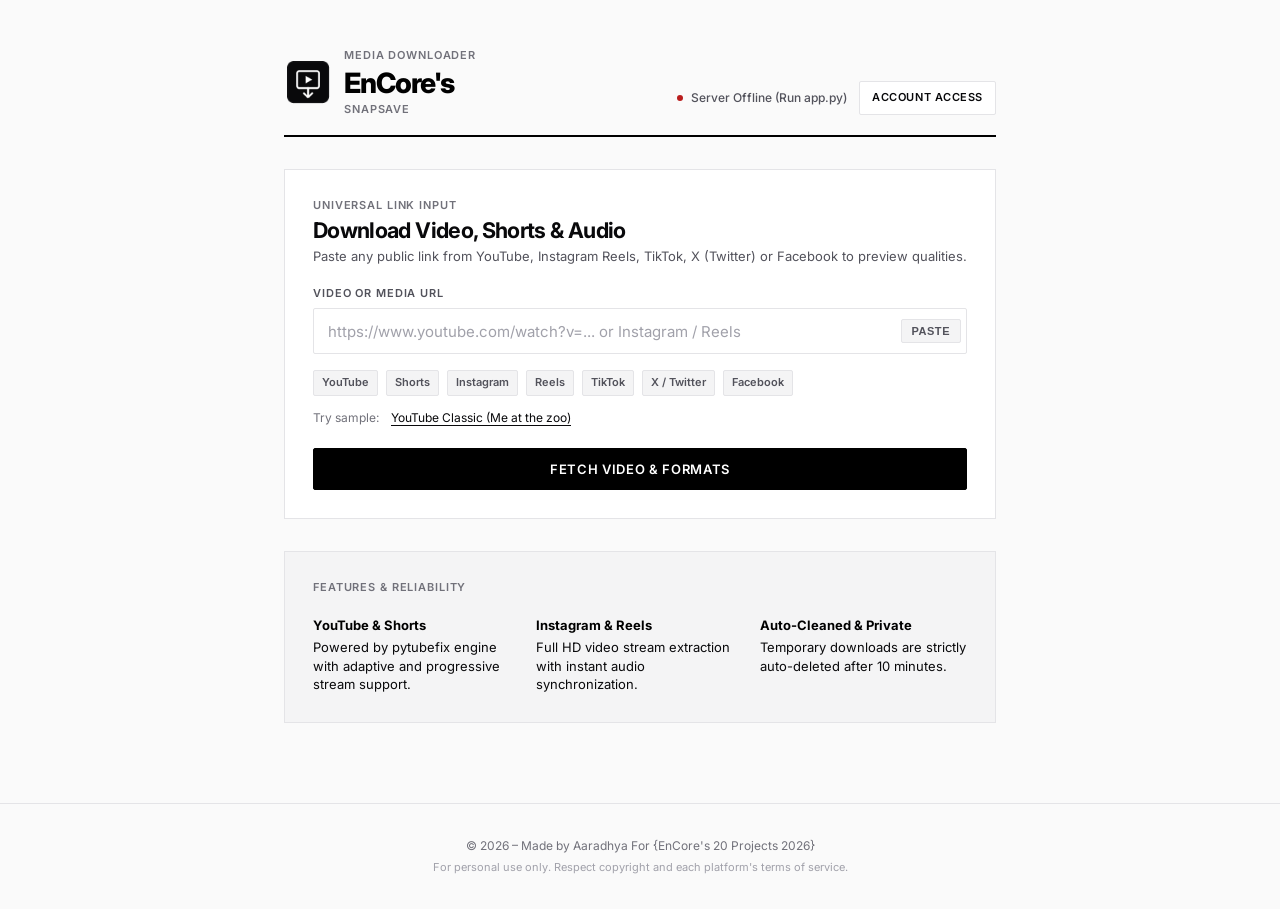
==== frontend/index.html @ 15126f47 "first commit added front and backend V1" ====
<!DOCTYPE html>
<html lang="en">

<head>
  <meta charset="UTF-8" />
  <meta name="viewport" content="width=device-width, initial-scale=1.0" />
  <meta name="description"
    content="EnCore's SnapSave — Universal high-speed video and audio downloader for YouTube, Shorts, Instagram, Reels, TikTok and more." />
  <title>EnCore's SnapSave — Media Video Downloader</title>

  <!-- Typography -->
  <link rel="preconnect" href="https://fonts.googleapis.com" />
  <link rel="preconnect" href="https://fonts.gstatic.com" crossorigin />
  <link href="https://fonts.googleapis.com/css2?family=Inter:wght@400;500;600;700;800&display=swap" rel="stylesheet" />

  <!-- Favicon -->
  <link rel="icon" type="image/png" href="logo/logo.png" />
  <link rel="apple-touch-icon" href="logo/logo.png" />

  <!-- Stylesheet -->
  <link rel="stylesheet" href="css/style.css" />
</head>

<body>
  <div class="app-container">

    <!-- Top Navigation Header -->
    <header class="app-header">
      <div class="brand-area">
        <div class="brand-brandmark">
          <img src="logo/logo.png" alt="EnCore's SnapSave Logo" class="app-logo" />
          <div class="brand-text">
            <div class="micro-label">Media Downloader</div>
            <h1 class="brand-title">EnCore's</h1>
            <h3 class="brand-subtitle">SnapSave</h3>
          </div>
        </div>
      </div>

      <div class="header-actions">
        <!-- Backend Status Pill -->
        <div id="backend-status" class="user-identity" title="FastAPI Backend Status">
          <span class="user-identity-dot" id="status-dot" style="background-color: var(--color-black);"></span>
          <span id="status-text">Checking Server...</span>
        </div>

        <!-- User / Auth Link -->
        <a href="login.html" id="auth-link" class="btn btn-secondary" style="font-size: 0.6875rem; padding: 0.4rem 0.75rem; min-height: 34px;">
          Account Access
        </a>
      </div>
    </header>

    <!-- Main URL Fetch Card -->
    <main class="editorial-card" id="url-card">
      <div style="display: flex; flex-direction: column; gap: 0.25rem;">
        <div class="micro-label">Universal Link Input</div>
        <h2 style="font-size: 1.35rem; font-weight: 700;">Download Video, Shorts &amp; Audio</h2>
        <p style="font-size: 0.8125rem; color: var(--text-secondary);">
          Paste any public link from YouTube, Instagram Reels, TikTok, X (Twitter) or Facebook to preview qualities.
        </p>
      </div>

      <!-- URL Input Group -->
      <form id="fetch-form" novalidate>
        <div class="form-group" style="margin-bottom: 0.75rem;">
          <label for="url-input" class="form-label">Video or Media URL</label>
          <div class="input-with-actions">
            <input
              type="url"
              id="url-input"
              name="url"
              class="form-input"
              placeholder="https://www.youtube.com/watch?v=... or Instagram / Reels"
              autocomplete="off"
              spellcheck="false"
              required
            />
            <div class="input-actions-inner">
              <button type="button" id="paste-btn" class="btn-inline" title="Paste from clipboard">
                Paste
              </button>
              <button type="button" id="clear-btn" class="btn-inline" title="Clear input" style="display: none;">
                Clear
              </button>
            </div>
          </div>
        </div>

        <!-- Supported Platform Chips -->
        <div class="platform-tags-wrapper" id="platform-tags">
          <span class="platform-badge" data-platform="youtube">YouTube</span>
          <span class="platform-badge" data-platform="shorts">Shorts</span>
          <span class="platform-badge" data-platform="instagram">Instagram</span>
          <span class="platform-badge" data-platform="reels">Reels</span>
          <span class="platform-badge" data-platform="tiktok">TikTok</span>
          <span class="platform-badge" data-platform="x">X / Twitter</span>
          <span class="platform-badge" data-platform="facebook">Facebook</span>
        </div>

        <!-- Quick Demo Links for Fast Testing -->
        <div class="quick-samples" style="margin-top: 0.75rem;">
          <span>Try sample:</span>
          <button type="button" class="sample-link-btn" data-url="https://www.youtube.com/watch?v=jNQXAC9IVRw">
            YouTube Classic (Me at the zoo)
          </button>
        </div>

        <!-- Fetch Button -->
        <div style="margin-top: 1.25rem;">
          <button type="submit" id="fetch-btn" class="btn btn-primary" style="width: 100%;">
            <span id="fetch-btn-text">Fetch Video &amp; Formats</span>
            <svg id="fetch-spinner" class="spin" style="display: none;" width="16" height="16" viewBox="0 0 24 24"
              fill="none" stroke="currentColor" stroke-width="2.5">
              <line x1="12" y1="2" x2="12" y2="6"></line>
              <line x1="12" y1="18" x2="12" y2="22"></line>
              <line x1="4.93" y1="4.93" x2="7.76" y2="7.76"></line>
              <line x1="16.24" y1="16.24" x2="19.07" y2="19.07"></line>
              <line x1="2" y1="12" x2="6" y2="12"></line>
              <line x1="18" y1="12" x2="22" y2="12"></line>
              <line x1="4.93" y1="19.07" x2="7.76" y2="16.24"></line>
              <line x1="16.24" y1="7.76" x2="19.07" y2="4.93"></line>
            </svg>
          </button>
        </div>
      </form>

      <!-- Inline Error Banner -->
      <div id="error-banner" class="alert-banner alert-banner-error" style="display: none;" role="alert">
        <div class="micro-label" style="color: var(--color-danger);">Extraction Error</div>
        <div id="error-message-text">Could not retrieve video details.</div>
      </div>
    </main>

    <!-- Video Preview & Format Selection Card (Appears after fetch) -->
    <section class="preview-container" id="preview-section" style="display: none;">
      <div style="display: flex; align-items: center; justify-content: space-between; border-bottom: 1px solid var(--border-color); padding-bottom: 0.75rem;">
        <div class="micro-label" id="preview-platform-tag">YouTube • Preview</div>
        <button type="button" id="close-preview-btn" class="btn-ghost" style="font-size: 0.6875rem;">
          Close &times;
        </button>
      </div>

      <!-- Media Meta Grid -->
      <div class="preview-media-grid">
        <div class="preview-thumb-box">
          <img id="preview-thumbnail-img" src="" alt="Video thumbnail preview" class="preview-thumbnail" />
          <span class="preview-duration-tag" id="preview-duration">00:00</span>
        </div>

        <div class="preview-meta">
          <h2 class="preview-title" id="preview-title">Video Title</h2>
          <div class="preview-author">
            <span class="micro-label">Creator:</span>
            <span id="preview-uploader" style="font-weight: 600; color: var(--text-primary);">Channel Name</span>
          </div>
          <div style="font-size: 0.75rem; color: var(--text-muted); margin-top: 0.25rem;">
            Engine: <span id="preview-engine" style="font-family: monospace;">pytubefix</span>
          </div>
        </div>
      </div>

      <!-- Format Filter Tabs & Quality Grid -->
      <div class="format-selection-group">
        <div style="display: flex; align-items: center; justify-content: space-between; flex-wrap: wrap; gap: 0.5rem;">
          <div class="micro-label">Choose Download Format &amp; Quality</div>
          <!-- Filter Buttons -->
          <div style="display: flex; gap: 0.35rem;" id="format-filter-tabs">
            <button type="button" class="btn-inline active" data-filter="all">All</button>
            <button type="button" class="btn-inline" data-filter="video">Video</button>
            <button type="button" class="btn-inline" data-filter="audio">Audio</button>
          </div>
        </div>

        <!-- Quality Cards Grid -->
        <div class="format-options-grid" id="format-grid">
          <!-- Dynamically populated -->
        </div>

        <!-- Download Action -->
        <div style="margin-top: 1rem; display: flex; flex-direction: column; gap: 0.75rem;">
          <button type="button" id="download-btn" class="btn btn-primary" style="width: 100%; min-height: 48px;">
            <span id="download-btn-text">Download Selected Media</span>
            <svg id="download-spinner" class="spin" style="display: none;" width="16" height="16" viewBox="0 0 24 24"
              fill="none" stroke="currentColor" stroke-width="2.5">
              <line x1="12" y1="2" x2="12" y2="6"></line>
              <line x1="12" y1="18" x2="12" y2="22"></line>
              <line x1="4.93" y1="4.93" x2="7.76" y2="7.76"></line>
              <line x1="16.24" y1="16.24" x2="19.07" y2="19.07"></line>
              <line x1="2" y1="12" x2="6" y2="12"></line>
              <line x1="18" y1="12" x2="22" y2="12"></line>
              <line x1="4.93" y1="19.07" x2="7.76" y2="16.24"></line>
              <line x1="16.24" y1="7.76" x2="19.07" y2="4.93"></line>
            </svg>
          </button>
        </div>

        <!-- Download Progress Container -->
        <div id="download-progress-box" class="progress-box" style="display: none;">
          <div class="progress-header">
            <span id="progress-status-label">Preparing download stream...</span>
            <span id="progress-percent-label">Processing</span>
          </div>
          <div class="progress-bar-track">
            <div id="progress-bar-fill" class="progress-bar-fill progress-bar-indeterminate"></div>
          </div>
          <div style="font-size: 0.6875rem; color: var(--text-muted);">
            Streams are processed on the server and downloaded directly to your device. Temporary storage is auto-purged.
          </div>
        </div>
      </div>
    </section>

    <!-- Guide / Feature Information Box -->
    <section class="editorial-card" style="background: var(--bg-subtle);">
      <div class="micro-label">Features &amp; Reliability</div>
      <div style="display: grid; grid-template-columns: repeat(auto-fit, minmax(200px, 1fr)); gap: 1rem; font-size: 0.8125rem;">
        <div>
          <strong style="display: block; margin-bottom: 0.2rem; color: var(--color-black);">YouTube &amp; Shorts</strong>
          Powered by pytubefix engine with adaptive and progressive stream support.
        </div>
        <div>
          <strong style="display: block; margin-bottom: 0.2rem; color: var(--color-black);">Instagram &amp; Reels</strong>
          Full HD video stream extraction with instant audio synchronization.
        </div>
        <div>
          <strong style="display: block; margin-bottom: 0.2rem; color: var(--color-black);">Auto-Cleaned &amp; Private</strong>
          Temporary downloads are strictly auto-deleted after 10 minutes.
        </div>
      </div>
    </section>

  </div>

  <!-- Site Footer -->
  <footer class="site-footer">
    <div>&copy; 2026 – Made by Aaradhya For {EnCore's 20 Projects 2026}</div>
    <div style="margin-top: 0.25rem; font-size: 0.6875rem; color: var(--text-faint);">
      For personal use only. Respect copyright and each platform's terms of service.
    </div>
  </footer>

  <!-- Toast Notification Box -->
  <div id="toast-container" class="toast-container" aria-live="polite"></div>

  <!-- Scripts -->
  <script src="js/api.js"></script>
  <script src="js/supabase-client.js"></script>
  <script src="js/script.js"></script>
</body>

</html>
---- frontend/css/style.css ----
/* ==========================================================================
   EnCore's SnapSave — Editorial Minimalist Design System
   Matches Aaradhya's DoYour To-Do Design Language
   ========================================================================== */

:root {
  --font-family: 'Inter', system-ui, -apple-system, BlinkMacSystemFont, 'Segoe UI', Roboto, sans-serif;

  /* Minimal Monochrome Color Palette */
  --bg-page: #fafafa;
  --bg-surface: #ffffff;
  --bg-subtle: #f4f4f5;
  --bg-muted: #e4e4e7;

  --border-color: #e4e4e7;
  --border-dark: #18181b;

  --text-primary: #09090b;
  --text-secondary: #52525b;
  --text-muted: #71717a;
  --text-faint: #a1a1aa;

  --color-black: #000000;
  --color-white: #ffffff;
  --color-danger: #b91c1c;
  --color-danger-bg: #fef2f2;
  --color-success: #15803d;
  --color-success-bg: #f0fdf4;

  --radius-xs: 2px;
  --radius-sm: 4px;
  --radius-md: 6px;

  --transition: 0.15s ease-in-out;
  --shadow-sm: 0 1px 2px rgba(0, 0, 0, 0.05);
  --shadow-md: 0 4px 12px rgba(0, 0, 0, 0.08);
}

/* Reset & Base */
*,
*::before,
*::after {
  box-sizing: border-box;
  margin: 0;
  padding: 0;
}

html {
  font-size: 16px;
  -webkit-text-size-adjust: 100%;
}

body {
  font-family: var(--font-family);
  background-color: var(--bg-page);
  color: var(--text-primary);
  line-height: 1.45;
  min-height: 100vh;
  display: flex;
  flex-direction: column;
  -webkit-font-smoothing: antialiased;
  -moz-osx-font-smoothing: grayscale;
}

/* Typography & Headings */
h1,
h2,
h3,
h4 {
  font-weight: 700;
  letter-spacing: -0.03em;
  color: var(--text-primary);
  line-height: 1.15;
}

/* Micro Labels (editorial style) */
.micro-label {
  font-size: 0.6875rem;
  font-weight: 600;
  text-transform: uppercase;
  letter-spacing: 0.08em;
  color: var(--text-muted);
}

/* Accessibility */
:focus-visible {
  outline: 2px solid var(--color-black);
  outline-offset: 2px;
}

.visually-hidden {
  position: absolute;
  clip-path: inset(50%);
  overflow: hidden;
  width: 1px;
  height: 1px;
  margin: -1px;
  padding: 0;
  border: 0;
  white-space: nowrap;
}

/* App Container for Main Page */
.app-container {
  width: 100%;
  max-width: 760px;
  margin: 0 auto;
  padding: 3rem 1.5rem 5rem;
  display: flex;
  flex-direction: column;
  gap: 2rem;
  flex: 1;
}

@media (max-width: 640px) {
  .app-container {
    padding: 1.5rem 1rem 3.5rem;
    gap: 1.5rem;
  }
}

/* Header & Nav */
.app-header {
  border-bottom: 2px solid var(--color-black);
  padding-bottom: 1.25rem;
  display: flex;
  align-items: flex-end;
  justify-content: space-between;
  flex-wrap: wrap;
  gap: 1rem;
}

.brand-area {
  display: flex;
  flex-direction: column;
  gap: 0.25rem;
}

.brand-brandmark {
  display: flex;
  align-items: center;
  gap: 0.75rem;
}

.brand-text {
  display: flex;
  flex-direction: column;
  gap: 0.2rem;
}

.app-logo {
  width: 48px;
  height: 48px;
  object-fit: contain;
  border-radius: var(--radius-sm);
  flex-shrink: 0;
}

.brand-title {
  font-size: 1.75rem;
  font-weight: 800;
  letter-spacing: -0.04em;
  color: var(--color-black);
}

.brand-subtitle {
  font-size: 0.6875rem;
  text-transform: uppercase;
  letter-spacing: 0.08em;
  font-weight: 600;
  color: var(--text-muted);
}

.header-actions {
  display: flex;
  align-items: center;
  gap: 0.75rem;
  flex-wrap: wrap;
}

.user-identity {
  display: inline-flex;
  align-items: center;
  gap: 0.5rem;
  font-size: 0.75rem;
  font-weight: 500;
  color: var(--text-secondary);
}

.user-identity-dot {
  width: 6px;
  height: 6px;
  border-radius: 50%;
  background-color: var(--color-black);
}

/* Flat High-Contrast Buttons */
.btn {
  font-family: inherit;
  font-size: 0.8125rem;
  font-weight: 600;
  text-transform: uppercase;
  letter-spacing: 0.05em;
  border-radius: var(--radius-xs);
  padding: 0.65rem 1rem;
  min-height: 42px;
  cursor: pointer;
  display: inline-flex;
  align-items: center;
  justify-content: center;
  gap: 0.5rem;
  transition: background var(--transition), color var(--transition), border-color var(--transition);
  text-decoration: none;
  touch-action: manipulation;
  border: 1px solid transparent;
  user-select: none;
}

@media (pointer: coarse) {
  .btn {
    min-height: 48px;
    padding: 0.75rem 1.25rem;
  }
}

.btn-primary {
  background: var(--color-black);
  color: var(--color-white);
  border-color: var(--color-black);
}

.btn-primary:hover:not(:disabled) {
  background: #27272a;
  border-color: #27272a;
}

.btn-secondary {
  background: var(--bg-surface);
  color: var(--text-primary);
  border-color: var(--border-color);
}

.btn-secondary:hover:not(:disabled) {
  border-color: var(--color-black);
}

.btn-ghost {
  background: transparent;
  color: var(--text-secondary);
  border: none;
  padding: 0.5rem 0.65rem;
}

.btn-ghost:hover:not(:disabled) {
  color: var(--color-black);
  background: var(--bg-subtle);
}

.btn-danger-text {
  background: transparent;
  color: var(--text-muted);
  border: none;
  font-size: 0.75rem;
  padding: 0.4rem 0.5rem;
}

.btn-danger-text:hover:not(:disabled) {
  color: var(--color-danger);
}

.btn:disabled {
  opacity: 0.35;
  cursor: not-allowed;
}

/* Forms & Inputs */
.form-group {
  display: flex;
  flex-direction: column;
  gap: 0.4rem;
  margin-bottom: 1.25rem;
}

.form-label {
  font-size: 0.6875rem;
  font-weight: 600;
  text-transform: uppercase;
  letter-spacing: 0.08em;
  color: var(--text-secondary);
}

.form-input {
  font-family: inherit;
  font-size: 0.9375rem;
  background: var(--bg-surface);
  border: 1px solid var(--border-color);
  border-radius: var(--radius-xs);
  padding: 0.75rem 0.85rem;
  color: var(--text-primary);
  width: 100%;
  min-height: 46px;
  transition: border-color var(--transition);
}

.form-input:focus {
  border-color: var(--color-black);
  outline: none;
}

.form-input::placeholder {
  color: var(--text-faint);
}

/* Input with inline actions */
.input-with-actions {
  position: relative;
  display: flex;
  align-items: center;
}

.input-with-actions .form-input {
  padding-right: 5.5rem;
}

.input-actions-inner {
  position: absolute;
  right: 0.4rem;
  display: flex;
  align-items: center;
  gap: 0.25rem;
}

.btn-inline {
  background: var(--bg-subtle);
  border: 1px solid var(--border-color);
  color: var(--text-secondary);
  font-size: 0.6875rem;
  padding: 0.3rem 0.6rem;
  border-radius: var(--radius-xs);
  cursor: pointer;
  font-weight: 600;
  text-transform: uppercase;
  letter-spacing: 0.05em;
  transition: all var(--transition);
}

.btn-inline:hover {
  background: var(--text-primary);
  color: var(--color-white);
  border-color: var(--text-primary);
}

/* Card Surface */
.editorial-card {
  background: var(--bg-surface);
  border: 1px solid var(--border-color);
  padding: 1.75rem;
  display: flex;
  flex-direction: column;
  gap: 1.25rem;
}

@media (max-width: 640px) {
  .editorial-card {
    padding: 1.25rem;
  }
}

/* Supported platform tags */
.platform-tags-wrapper {
  display: flex;
  align-items: center;
  gap: 0.5rem;
  flex-wrap: wrap;
  padding-top: 0.25rem;
}

.platform-badge {
  display: inline-flex;
  align-items: center;
  gap: 0.35rem;
  font-size: 0.6875rem;
  font-weight: 600;
  color: var(--text-secondary);
  background: var(--bg-subtle);
  padding: 0.25rem 0.5rem;
  border-radius: var(--radius-xs);
  border: 1px solid var(--border-color);
  user-select: none;
}

.platform-badge-highlight {
  background: var(--color-black);
  color: var(--color-white);
  border-color: var(--color-black);
}

/* Demo quick links */
.quick-samples {
  display: flex;
  align-items: center;
  gap: 0.5rem;
  flex-wrap: wrap;
  font-size: 0.75rem;
  color: var(--text-muted);
}

.sample-link-btn {
  background: none;
  border: none;
  color: var(--text-primary);
  font-family: inherit;
  font-size: 0.75rem;
  text-decoration: underline;
  text-underline-offset: 3px;
  cursor: pointer;
  padding: 0.15rem 0.25rem;
}

.sample-link-btn:hover {
  color: var(--color-black);
  font-weight: 600;
}

/* Video Preview Card */
.preview-container {
  border: 1px solid var(--border-dark);
  background: var(--bg-surface);
  padding: 1.5rem;
  display: flex;
  flex-direction: column;
  gap: 1.5rem;
  animation: fadeIn 0.25s ease-out;
}

@keyframes fadeIn {
  from {
    opacity: 0;
    transform: translateY(6px);
  }
  to {
    opacity: 1;
    transform: translateY(0);
  }
}

.preview-media-grid {
  display: grid;
  grid-template-columns: 200px 1fr;
  gap: 1.25rem;
  align-items: flex-start;
}

@media (max-width: 600px) {
  .preview-media-grid {
    grid-template-columns: 1fr;
  }
}

.preview-thumb-box {
  position: relative;
  width: 100%;
  aspect-ratio: 16 / 9;
  background: var(--bg-muted);
  overflow: hidden;
  border: 1px solid var(--border-color);
}

.preview-thumbnail {
  width: 100%;
  height: 100%;
  object-fit: cover;
  display: block;
}

.preview-duration-tag {
  position: absolute;
  bottom: 0.5rem;
  right: 0.5rem;
  background: rgba(0, 0, 0, 0.85);
  color: #ffffff;
  font-size: 0.6875rem;
  font-weight: 600;
  padding: 0.15rem 0.4rem;
  border-radius: var(--radius-xs);
  letter-spacing: 0.05em;
}

.preview-meta {
  display: flex;
  flex-direction: column;
  gap: 0.5rem;
}

.preview-title {
  font-size: 1.125rem;
  font-weight: 700;
  line-height: 1.35;
  color: var(--text-primary);
}

.preview-author {
  font-size: 0.8125rem;
  color: var(--text-secondary);
  display: flex;
  align-items: center;
  gap: 0.5rem;
}

/* Format & Quality Selection */
.format-selection-group {
  display: flex;
  flex-direction: column;
  gap: 0.75rem;
  border-top: 1px solid var(--border-color);
  padding-top: 1.25rem;
}

.format-options-grid {
  display: grid;
  grid-template-columns: repeat(auto-fill, minmax(180px, 1fr));
  gap: 0.65rem;
}

.format-card-option {
  position: relative;
  border: 1px solid var(--border-color);
  background: var(--bg-surface);
  padding: 0.75rem;
  border-radius: var(--radius-xs);
  cursor: pointer;
  display: flex;
  flex-direction: column;
  gap: 0.25rem;
  transition: all var(--transition);
}

.format-card-option:hover {
  border-color: var(--border-dark);
  background: var(--bg-subtle);
}

.format-card-option.is-selected {
  border-color: var(--color-black);
  background: var(--color-black);
  color: var(--color-white);
}

.format-card-option.is-selected .micro-label,
.format-card-option.is-selected .format-size-tag {
  color: var(--bg-muted);
}

.format-option-header {
  display: flex;
  align-items: center;
  justify-content: space-between;
}

.format-quality-name {
  font-size: 0.875rem;
  font-weight: 700;
}

.format-size-tag {
  font-size: 0.6875rem;
  font-weight: 500;
  color: var(--text-muted);
}

.format-note-text {
  font-size: 0.6875rem;
  opacity: 0.8;
}

/* Progress & Status states */
.progress-box {
  border: 1px solid var(--border-color);
  background: var(--bg-subtle);
  padding: 1.25rem;
  display: flex;
  flex-direction: column;
  gap: 0.75rem;
}

.progress-header {
  display: flex;
  align-items: center;
  justify-content: space-between;
  font-size: 0.8125rem;
  font-weight: 600;
}

.progress-bar-track {
  width: 100%;
  height: 6px;
  background: var(--border-color);
  border-radius: var(--radius-xs);
  overflow: hidden;
}

.progress-bar-fill {
  height: 100%;
  width: 0%;
  background: var(--color-black);
  transition: width 0.3s ease;
}

.progress-bar-indeterminate {
  width: 40%;
  animation: indeterminateBar 1.2s infinite ease-in-out;
}

@keyframes indeterminateBar {
  0% {
    transform: translateX(-100%);
  }
  100% {
    transform: translateX(350%);
  }
}

/* Alerts & Notices */
.alert-banner {
  border: 1px solid var(--color-black);
  background: var(--bg-surface);
  padding: 1rem;
  font-size: 0.8125rem;
  line-height: 1.5;
  display: flex;
  flex-direction: column;
  gap: 0.25rem;
}

.alert-banner-error {
  border-color: var(--color-danger);
  background: var(--color-danger-bg);
  color: var(--color-danger);
}

.alert-banner code {
  font-family: monospace;
  background: var(--bg-subtle);
  padding: 0.15rem 0.35rem;
  border-radius: 2px;
}

/* Minimal Toast */
.toast-container {
  position: fixed;
  bottom: 2rem;
  right: 2rem;
  display: flex;
  flex-direction: column;
  gap: 0.5rem;
  z-index: 1000;
  pointer-events: none;
}

.toast {
  background: var(--color-black);
  color: var(--color-white);
  padding: 0.75rem 1.25rem;
  font-size: 0.8125rem;
  font-weight: 500;
  border-radius: var(--radius-xs);
  box-shadow: 0 4px 12px rgba(0, 0, 0, 0.15);
  pointer-events: auto;
}

.toast.toast-error {
  background: var(--color-danger);
}

.toast.toast-success {
  background: var(--color-success);
}

/* Login Page Layout (Matches DoYour To-Do) */
.login-wrapper {
  display: flex;
  align-items: center;
  justify-content: center;
  flex: 1;
  padding: 2.5rem 1.5rem;
}

.login-card {
  width: 100%;
  max-width: 400px;
  display: flex;
  flex-direction: column;
  gap: 2rem;
}

.login-header {
  display: flex;
  flex-direction: column;
  gap: 0.5rem;
  border-bottom: 2px solid var(--color-black);
  padding-bottom: 1.5rem;
}

.login-logo {
  width: 44px;
  height: 44px;
  object-fit: contain;
  border-radius: var(--radius-sm);
  display: block;
  margin-bottom: 0.25rem;
}

.login-title {
  font-size: 2.25rem;
  font-weight: 800;
  letter-spacing: -0.04em;
  color: var(--color-black);
}

.login-subtitle {
  font-size: 0.875rem;
  color: var(--text-secondary);
  line-height: 1.5;
}

.login-form {
  display: flex;
  flex-direction: column;
  gap: 1.25rem;
}

.login-footer-info {
  font-size: 0.75rem;
  color: var(--text-muted);
  line-height: 1.5;
  border-top: 1px solid var(--border-color);
  padding-top: 1.25rem;
}

.spin {
  animation: spin 0.8s linear infinite;
}

@keyframes spin {
  from {
    transform: rotate(0deg);
  }
  to {
    transform: rotate(360deg);
  }
}

/* Site Footer */
.site-footer {
  text-align: center;
  font-size: 0.75rem;
  color: var(--text-muted);
  padding: 2rem 1rem;
  line-height: 1.6;
  margin-top: auto;
  border-top: 1px solid var(--border-color);
}

.site-footer a {
  color: var(--text-primary);
  text-decoration: underline;
}
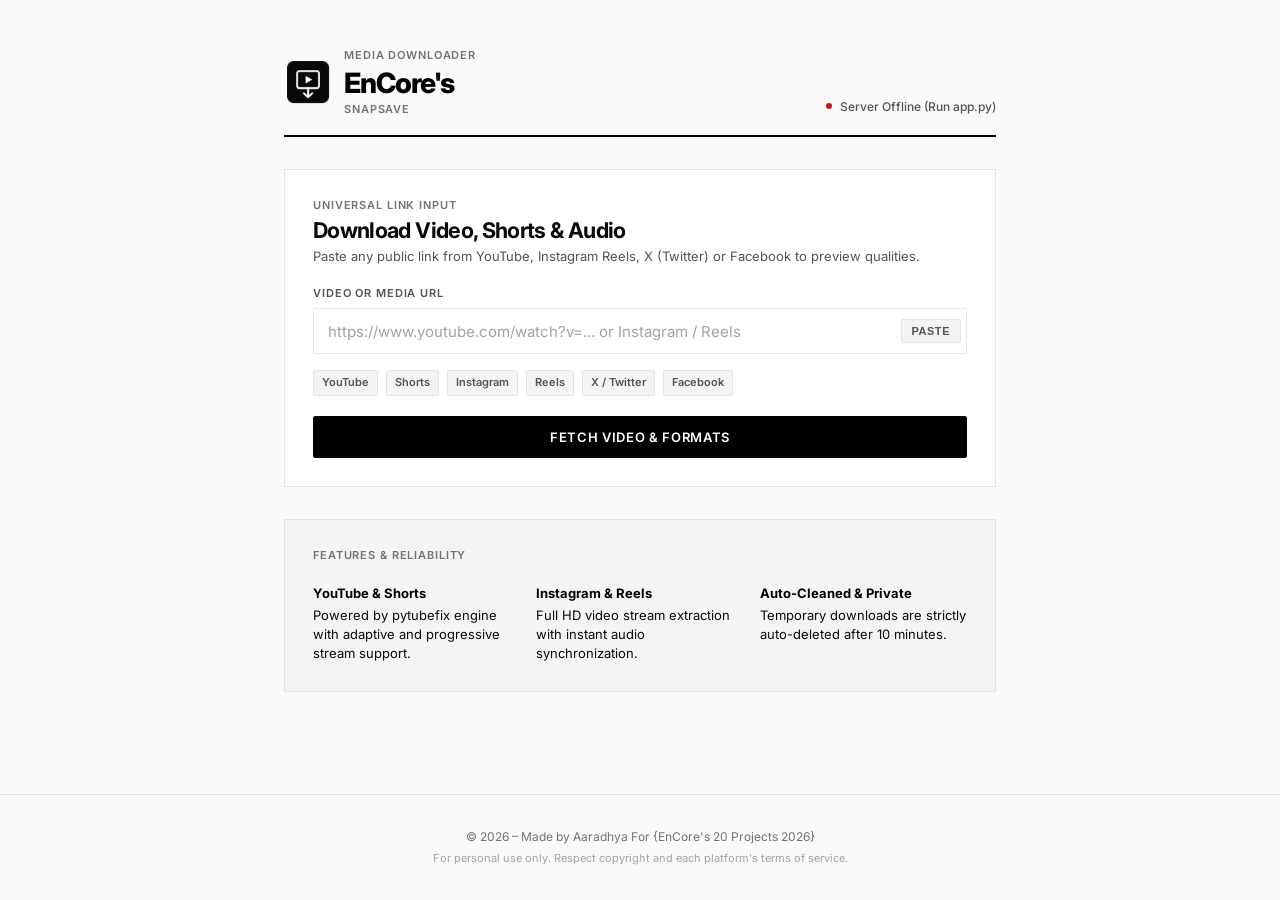
==== commit bb916dc2: "Updated Testing error and removed signin options" ====
--- a/frontend/index.html
+++ b/frontend/index.html
@@ -5,7 +5,7 @@
   <meta charset="UTF-8" />
   <meta name="viewport" content="width=device-width, initial-scale=1.0" />
   <meta name="description"
-    content="EnCore's SnapSave — Universal high-speed video and audio downloader for YouTube, Shorts, Instagram, Reels, TikTok and more." />
+    content="EnCore's SnapSave — Universal high-speed video and audio downloader for YouTube, Shorts, Instagram, Reels and more." />
   <title>EnCore's SnapSave — Media Video Downloader</title>
 
   <!-- Typography -->
@@ -43,11 +43,6 @@
           <span class="user-identity-dot" id="status-dot" style="background-color: var(--color-black);"></span>
           <span id="status-text">Checking Server...</span>
         </div>
-
-        <!-- User / Auth Link -->
-        <a href="login.html" id="auth-link" class="btn btn-secondary" style="font-size: 0.6875rem; padding: 0.4rem 0.75rem; min-height: 34px;">
-          Account Access
-        </a>
       </div>
     </header>
 
@@ -57,7 +52,7 @@
         <div class="micro-label">Universal Link Input</div>
         <h2 style="font-size: 1.35rem; font-weight: 700;">Download Video, Shorts &amp; Audio</h2>
         <p style="font-size: 0.8125rem; color: var(--text-secondary);">
-          Paste any public link from YouTube, Instagram Reels, TikTok, X (Twitter) or Facebook to preview qualities.
+          Paste any public link from YouTube, Instagram Reels, X (Twitter) or Facebook to preview qualities.
         </p>
       </div>
 
@@ -93,17 +88,8 @@
           <span class="platform-badge" data-platform="shorts">Shorts</span>
           <span class="platform-badge" data-platform="instagram">Instagram</span>
           <span class="platform-badge" data-platform="reels">Reels</span>
-          <span class="platform-badge" data-platform="tiktok">TikTok</span>
           <span class="platform-badge" data-platform="x">X / Twitter</span>
           <span class="platform-badge" data-platform="facebook">Facebook</span>
-        </div>
-
-        <!-- Quick Demo Links for Fast Testing -->
-        <div class="quick-samples" style="margin-top: 0.75rem;">
-          <span>Try sample:</span>
-          <button type="button" class="sample-link-btn" data-url="https://www.youtube.com/watch?v=jNQXAC9IVRw">
-            YouTube Classic (Me at the zoo)
-          </button>
         </div>
 
         <!-- Fetch Button -->
@@ -245,7 +231,6 @@
 
   <!-- Scripts -->
   <script src="js/api.js"></script>
-  <script src="js/supabase-client.js"></script>
   <script src="js/script.js"></script>
 </body>
 
--- a/frontend/css/style.css
+++ b/frontend/css/style.css
@@ -395,33 +395,6 @@
   border-color: var(--color-black);
 }
 
-/* Demo quick links */
-.quick-samples {
-  display: flex;
-  align-items: center;
-  gap: 0.5rem;
-  flex-wrap: wrap;
-  font-size: 0.75rem;
-  color: var(--text-muted);
-}
-
-.sample-link-btn {
-  background: none;
-  border: none;
-  color: var(--text-primary);
-  font-family: inherit;
-  font-size: 0.75rem;
-  text-decoration: underline;
-  text-underline-offset: 3px;
-  cursor: pointer;
-  padding: 0.15rem 0.25rem;
-}
-
-.sample-link-btn:hover {
-  color: var(--color-black);
-  font-weight: 600;
-}
-
 /* Video Preview Card */
 .preview-container {
   border: 1px solid var(--border-dark);
@@ -674,67 +647,6 @@
 
 .toast.toast-success {
   background: var(--color-success);
-}
-
-/* Login Page Layout (Matches DoYour To-Do) */
-.login-wrapper {
-  display: flex;
-  align-items: center;
-  justify-content: center;
-  flex: 1;
-  padding: 2.5rem 1.5rem;
-}
-
-.login-card {
-  width: 100%;
-  max-width: 400px;
-  display: flex;
-  flex-direction: column;
-  gap: 2rem;
-}
-
-.login-header {
-  display: flex;
-  flex-direction: column;
-  gap: 0.5rem;
-  border-bottom: 2px solid var(--color-black);
-  padding-bottom: 1.5rem;
-}
-
-.login-logo {
-  width: 44px;
-  height: 44px;
-  object-fit: contain;
-  border-radius: var(--radius-sm);
-  display: block;
-  margin-bottom: 0.25rem;
-}
-
-.login-title {
-  font-size: 2.25rem;
-  font-weight: 800;
-  letter-spacing: -0.04em;
-  color: var(--color-black);
-}
-
-.login-subtitle {
-  font-size: 0.875rem;
-  color: var(--text-secondary);
-  line-height: 1.5;
-}
-
-.login-form {
-  display: flex;
-  flex-direction: column;
-  gap: 1.25rem;
-}
-
-.login-footer-info {
-  font-size: 0.75rem;
-  color: var(--text-muted);
-  line-height: 1.5;
-  border-top: 1px solid var(--border-color);
-  padding-top: 1.25rem;
 }
 
 .spin {
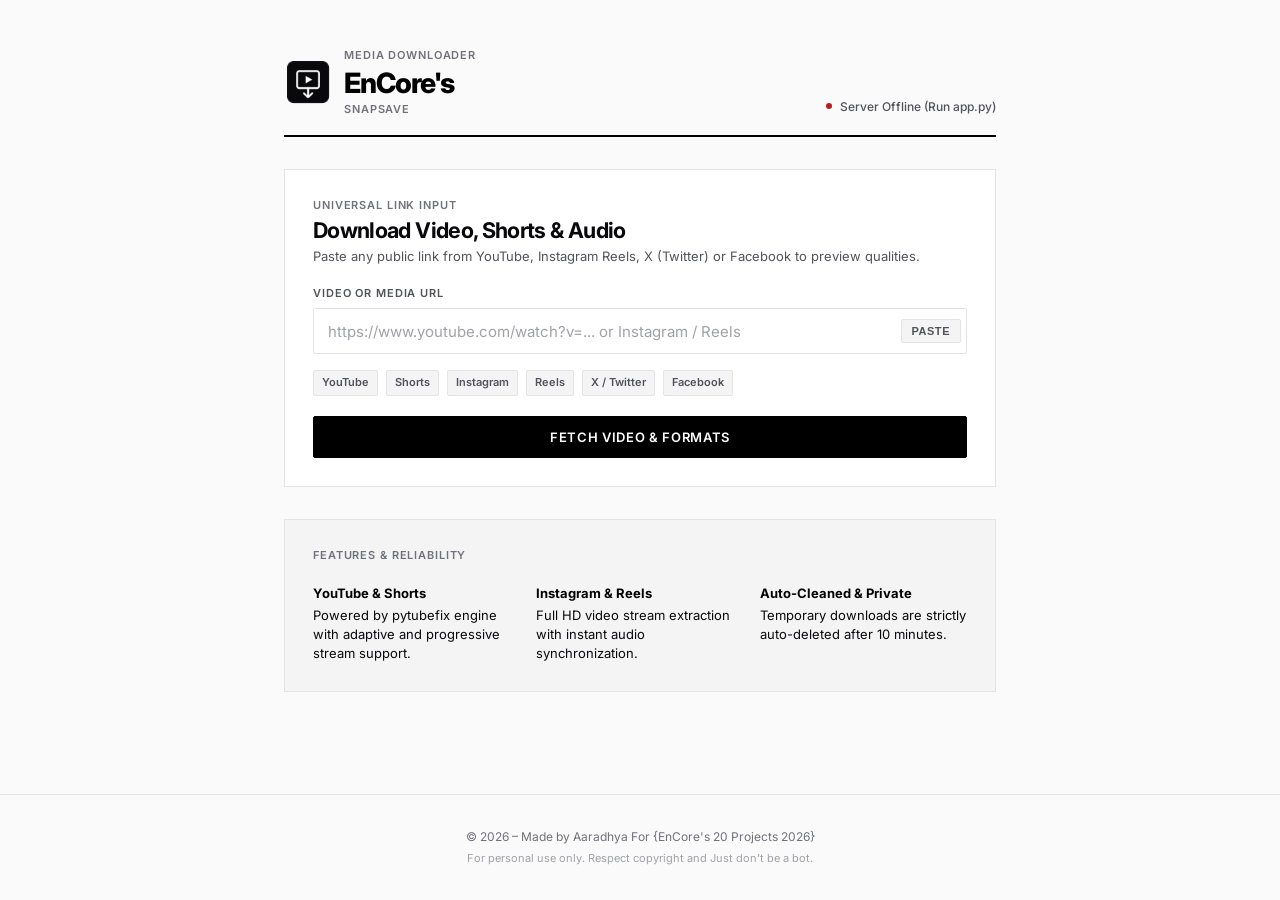
==== commit fd7e71ce: "Footer updated" ====
--- a/frontend/index.html
+++ b/frontend/index.html
@@ -61,16 +61,9 @@
         <div class="form-group" style="margin-bottom: 0.75rem;">
           <label for="url-input" class="form-label">Video or Media URL</label>
           <div class="input-with-actions">
-            <input
-              type="url"
-              id="url-input"
-              name="url"
-              class="form-input"
-              placeholder="https://www.youtube.com/watch?v=... or Instagram / Reels"
-              autocomplete="off"
-              spellcheck="false"
-              required
-            />
+            <input type="url" id="url-input" name="url" class="form-input"
+              placeholder="https://www.youtube.com/watch?v=... or Instagram / Reels" autocomplete="off"
+              spellcheck="false" required />
             <div class="input-actions-inner">
               <button type="button" id="paste-btn" class="btn-inline" title="Paste from clipboard">
                 Paste
@@ -120,7 +113,8 @@
 
     <!-- Video Preview & Format Selection Card (Appears after fetch) -->
     <section class="preview-container" id="preview-section" style="display: none;">
-      <div style="display: flex; align-items: center; justify-content: space-between; border-bottom: 1px solid var(--border-color); padding-bottom: 0.75rem;">
+      <div
+        style="display: flex; align-items: center; justify-content: space-between; border-bottom: 1px solid var(--border-color); padding-bottom: 0.75rem;">
         <div class="micro-label" id="preview-platform-tag">YouTube • Preview</div>
         <button type="button" id="close-preview-btn" class="btn-ghost" style="font-size: 0.6875rem;">
           Close &times;
@@ -191,7 +185,8 @@
             <div id="progress-bar-fill" class="progress-bar-fill progress-bar-indeterminate"></div>
           </div>
           <div style="font-size: 0.6875rem; color: var(--text-muted);">
-            Streams are processed on the server and downloaded directly to your device. Temporary storage is auto-purged.
+            Streams are processed on the server and downloaded directly to your device. Temporary storage is
+            auto-purged.
           </div>
         </div>
       </div>
@@ -200,17 +195,21 @@
     <!-- Guide / Feature Information Box -->
     <section class="editorial-card" style="background: var(--bg-subtle);">
       <div class="micro-label">Features &amp; Reliability</div>
-      <div style="display: grid; grid-template-columns: repeat(auto-fit, minmax(200px, 1fr)); gap: 1rem; font-size: 0.8125rem;">
+      <div
+        style="display: grid; grid-template-columns: repeat(auto-fit, minmax(200px, 1fr)); gap: 1rem; font-size: 0.8125rem;">
         <div>
-          <strong style="display: block; margin-bottom: 0.2rem; color: var(--color-black);">YouTube &amp; Shorts</strong>
+          <strong style="display: block; margin-bottom: 0.2rem; color: var(--color-black);">YouTube &amp;
+            Shorts</strong>
           Powered by pytubefix engine with adaptive and progressive stream support.
         </div>
         <div>
-          <strong style="display: block; margin-bottom: 0.2rem; color: var(--color-black);">Instagram &amp; Reels</strong>
+          <strong style="display: block; margin-bottom: 0.2rem; color: var(--color-black);">Instagram &amp;
+            Reels</strong>
           Full HD video stream extraction with instant audio synchronization.
         </div>
         <div>
-          <strong style="display: block; margin-bottom: 0.2rem; color: var(--color-black);">Auto-Cleaned &amp; Private</strong>
+          <strong style="display: block; margin-bottom: 0.2rem; color: var(--color-black);">Auto-Cleaned &amp;
+            Private</strong>
           Temporary downloads are strictly auto-deleted after 10 minutes.
         </div>
       </div>
@@ -222,7 +221,7 @@
   <footer class="site-footer">
     <div>&copy; 2026 – Made by Aaradhya For {EnCore's 20 Projects 2026}</div>
     <div style="margin-top: 0.25rem; font-size: 0.6875rem; color: var(--text-faint);">
-      For personal use only. Respect copyright and each platform's terms of service.
+      For personal use only. Respect copyright and Just don't be a bot.
     </div>
   </footer>
 
@@ -234,4 +233,4 @@
   <script src="js/script.js"></script>
 </body>
 
-</html>
+</html>
